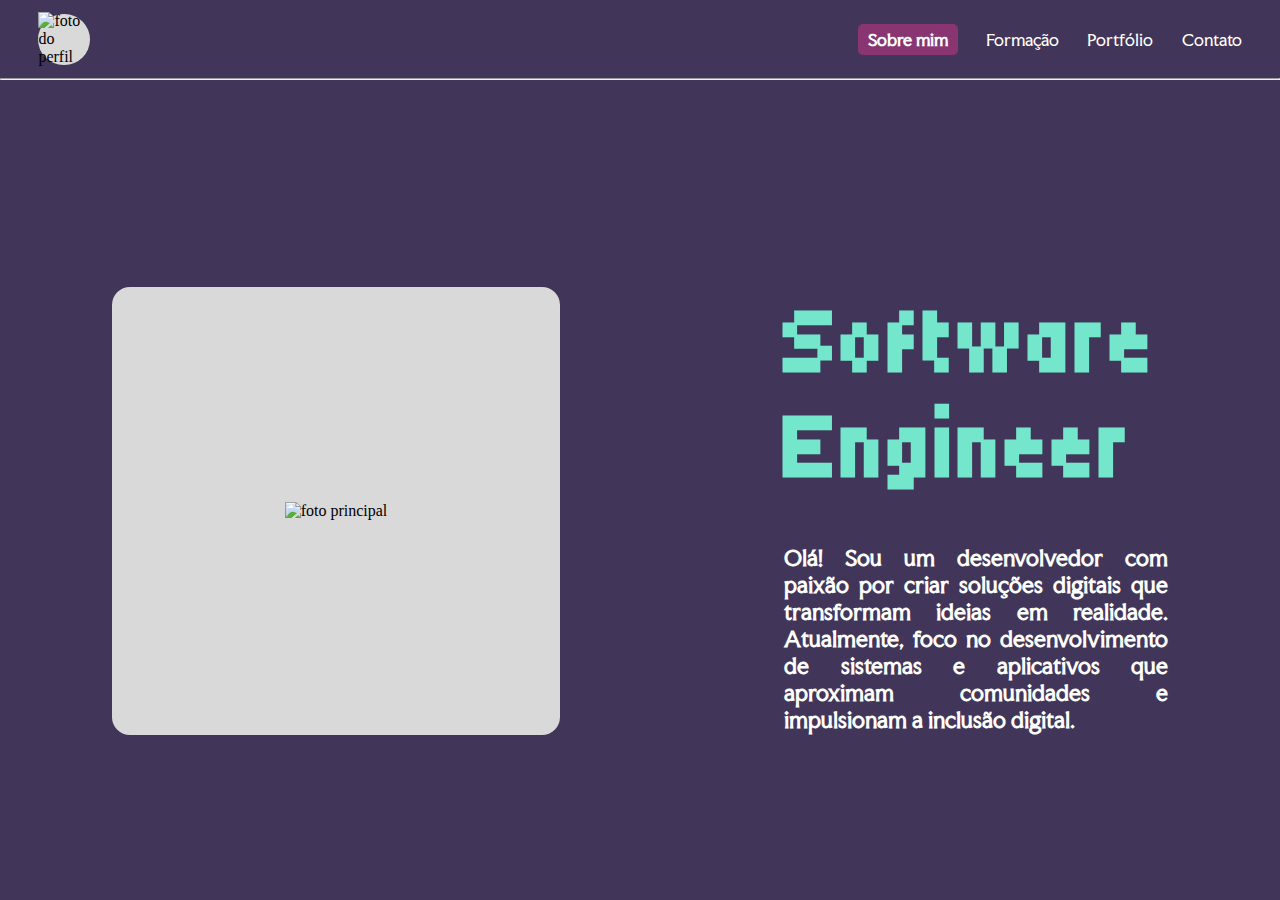
==== index.html @ a6c14b59 "envio para teste de deploy" ====
<!DOCTYPE html>
<html lang="pt-BR">
<head>
    <meta charset="UTF-8">
    <meta name="viewport" content="width=device-width, initial-scale=1.0">
    <title>My House</title>
    <link rel="stylesheet" href="style.css">
    <script src="./componets/header.js" defer></script>
</head>
<body>
    <header-component></header-component>
    <main>
        <div id="container-foto-principal">
            <img src="" alt="foto principal" id="foto-principal">
        </div>
        <section id="minha-descricao">
            <h1>Software Engineer</h1>
        <p>
            Olá! Sou um desenvolvedor com paixão por criar soluções digitais que transformam ideias 
            em realidade. Atualmente, foco no desenvolvimento de sistemas e aplicativos que aproximam 
            comunidades e impulsionam a inclusão digital.
        </p>
        </section>
        
    </main>
</body>
</html>
---- style.css ----
@import url('https://fonts.googleapis.com/css2?family=Corinthia:wght@400;700&family=Faculty+Glyphic&family=Roboto:ital,wght@0,100;0,300;0,400;0,500;0,700;0,900;1,100;1,300;1,400;1,500;1,700;1,900&family=Tiny5&display=swap');
@import url('https://fonts.googleapis.com/css2?family=Faculty+Glyphic&display=swap');
  
* {
    margin: 0;
    padding: 0;
    list-style: none;
    box-sizing: border-box;
    text-decoration: none;
}

body {
    background-color: #413659;
    height: 100vh;
}

@media only screen and (max-width: 1280px) {


    header {
        display: flex;
        align-items: center;
        justify-content: space-between;
        padding:  1.5vh 3vw;
    }

    #container-foto-perfil {
        display: flex;
        align-items: center;
        justify-content: center;
        background-color: #D9D9D9;
        width: 4vw;
        height: 4vw;
        border-radius: 50%;
    }
    
    #lista-opcoes {
        display: flex;
        justify-content: space-between;
        width: 30vw;
    }
    
    #item-opcao {
        font-family: "Faculty Glyphic", sans-serif;
        font-weight: 400;
    }
    
    #item-opcao-active a {
        font-family: "Faculty Glyphic", sans-serif;
        color: #FFFFFF;
        text-decoration: none;
        font-weight: 600;
        background-color: #893572;
        color: white;
        padding: 5px 10px;
        border-radius: 5px;
    }
    
    #item-opcao > a {
        color: #FFFFFF;
    }
    
    #item-opcao > a:hover {
        text-decoration: underline;
        text-decoration-thickness: 0.1em;
        padding-bottom: 1em;
    }
    
    main {
        display: flex;
        justify-content: space-around;
        align-items: center;
        margin-top: 23vh;
    }
    
    #container-foto-principal {
        display: flex;
        justify-content: center;
        align-items: center;
        background-color: #D9D9D9;
        width: 35vw;
        height: 35vw;
        border-radius: 2vh;    
    }
    
    h1 {
        font-family: "Tiny5", serif;
        color: #73E6CB;
        width: 30vw;
        font-size: 70pt;
    }
    
    #minha-descricao {
        display: flex;
        flex-direction: column;
        justify-content: center;
        gap: 5vh;
        align-items: center;
        width: 30vw;
        height: 35vw;
    }
    
    #minha-descricao > p {
        font-family: "Faculty Glyphic", sans-serif;
        font-size: 1.3rem;
        color: #FFFFFF;
        font-weight: 600;
        text-align: justify;
    }
    
}

@media only screen and (min-width: 1281px) {
    
    header {
        display: flex;
        align-items: center;
        justify-content: space-between;
        padding:  1vh 3vw;
    }

    #container-foto-perfil {
        display: flex;
        align-items: center;
        justify-content: center;
        background-color: #D9D9D9;
        width: 2.5vw;
        height: 2.5vw;
        border-radius: 50%;
    }

    #lista-opcoes {
        display: flex;
        justify-content: space-between;
        width: 15vw;
    }
    
    #item-opcao {
        font-family: "Faculty Glyphic", sans-serif;
        font-weight: 400;
    }
    
    #item-opcao-active a {
        font-family: "Faculty Glyphic", sans-serif;
        color: #FFFFFF;
        text-decoration: none;
        font-weight: 600;
        background-color: #893572;
        color: white;
        padding: 5px 10px;
        border-radius: 5px;
    }
    
    #item-opcao > a {
        color: #FFFFFF;
    }
    
    #item-opcao > a:hover {
        text-decoration: underline;
        text-decoration-thickness: 0.1em;
        padding-bottom: 1em;
    }

    #container-foto-principal {
        display: flex;
        justify-content: center;
        align-items: center;
        background-color: #D9D9D9;
        width: 20vw;
        height: 20vw;
        border-radius: 2vh;    
    }

    main {
        display: flex;
        gap: 12vw;
        align-items: center;
        padding-left: 3vw;
        height: 80vh;
       
    }

    h1 {
        font-family: "Tiny5", serif;
        color: #73E6CB;
        font-size: 70pt;
    }
    
    #minha-descricao {
        display: flex;
        flex-direction: column;
        justify-content: center;
        align-items: start;
        gap: 5vh;
        width: 30vw;
        height: 35vw;
    }
    
    #minha-descricao > p {
        font-family: "Faculty Glyphic", sans-serif;
        font-size: 1.3rem;
        color: #FFFFFF;
        font-weight: 600;
        text-align: justify;
    }

}

#main-formacao {
    display: flex;
    justify-content: flex-start;
    margin-top: 15vh;
    padding: 0 3vw;
}

#lista-formacao {
    display: flex;
    flex-direction: column;
    width: 35vw;
}

.item-curso {
    display: grid;
    width: 30vw;
    height: 18vh;
    grid-template-columns: 1fr 2fr;
    grid-template-rows: 1fr 1fr;
    align-items: center;
}

.logo-curso {
    width: 10vw;
    height: 10vw;
    grid-column: 1 / 2;
    grid-row: 1 / 3;
}

.nome-curso {
    width: 25vw;
    grid-column: 2 / 3;
    grid-row: 1 / 2;
    font-size: 1.3rem;
    
}

.dados-complementares {
    display: grid;
    grid-template-columns: 1fr 1fr;
    flex-wrap: wrap;
    width: 30vw;
}

.titulo-atributo {
    font-size: 1rem;
}
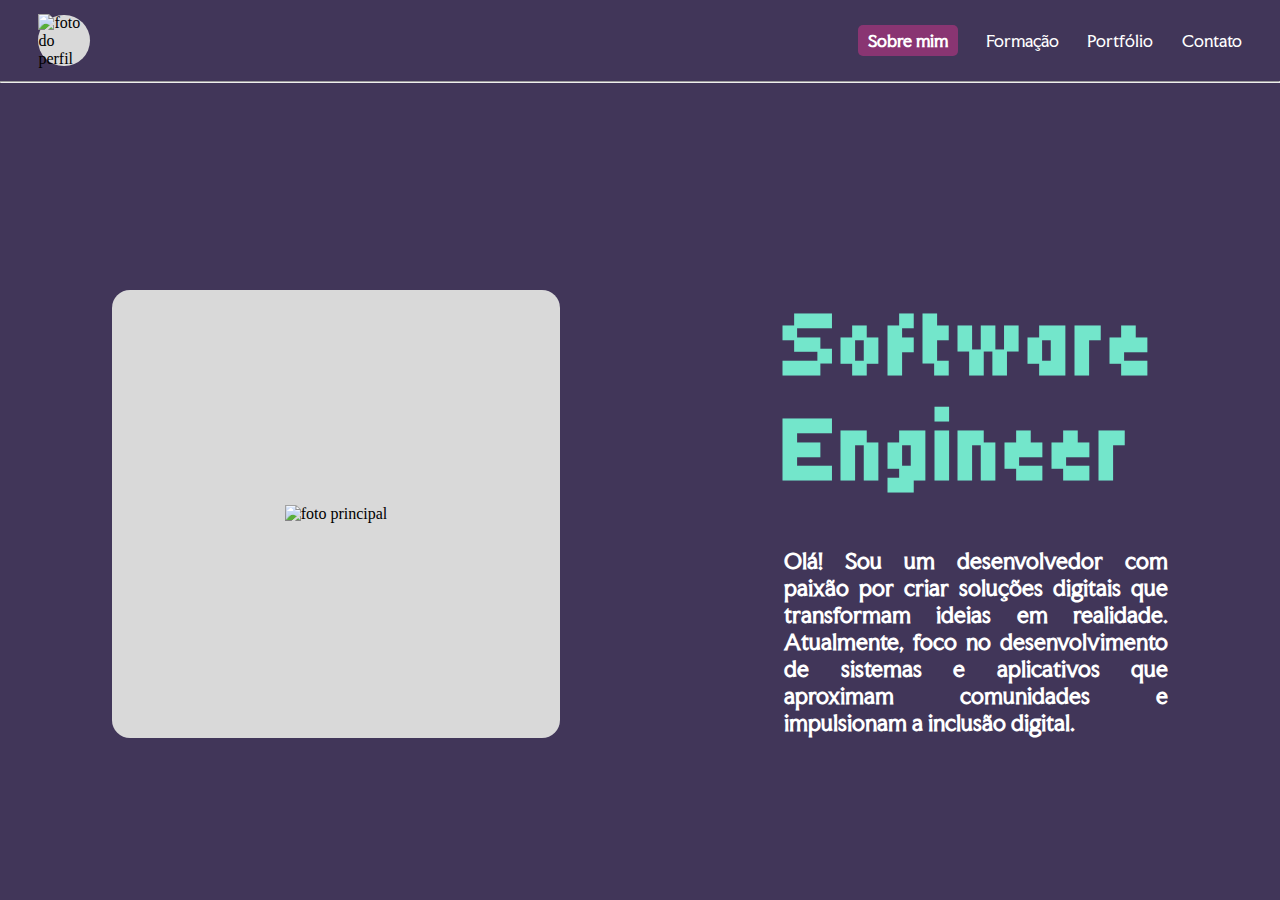
==== commit dee70e09: "criado a pagina de formacao" ====
--- a/index.html
+++ b/index.html
@@ -5,11 +5,11 @@
     <meta name="viewport" content="width=device-width, initial-scale=1.0">
     <title>My House</title>
     <link rel="stylesheet" href="style.css">
-    <script src="./componets/header.js" defer></script>
+    <script src="./script.js" defer ></script>
 </head>
 <body>
     <header-component></header-component>
-    <main>
+    <main id="main-sobre-mim">
         <div id="container-foto-principal">
             <img src="" alt="foto principal" id="foto-principal">
         </div>
--- a/style.css
+++ b/style.css
@@ -15,15 +15,16 @@
     height: 100vh;
 }
 
+header {
+    display: flex;
+    align-items: center;
+    height: 9vh;
+    justify-content: space-between;
+    padding:  1.5vh 3vw;
+}
+
 @media only screen and (max-width: 1280px) {
 
-
-    header {
-        display: flex;
-        align-items: center;
-        justify-content: space-between;
-        padding:  1.5vh 3vw;
-    }
 
     #container-foto-perfil {
         display: flex;
@@ -33,6 +34,74 @@
         width: 4vw;
         height: 4vw;
         border-radius: 50%;
+    }
+    
+    #main-formacao {
+        display: flex;
+        flex-direction: column;
+        justify-content: flex-start;
+        margin-top: 5vh;
+        padding: 0 3vw;
+    }
+
+    #main-sobre-mim {
+        display: flex;
+        justify-content: space-around;
+        align-items: center;
+        margin-top: 23vh;
+    }
+
+    #titulo-da-pagina-formacao {
+        font-size: 40pt;
+        width: 45vw;
+        margin-bottom: 3vh;
+    }
+
+    #lista-formacao {
+        display: flex;
+        font-family: 'Franklin Gothic Medium', 'Arial Narrow', Arial, sans-serif;
+        font-weight: 500;
+        flex-direction: column;
+        row-gap: 2vh;
+        color: #D9D9D9;
+    }
+    
+    .item-curso {
+        display: grid;
+        width: 40vw;
+        height: 15vh;
+        grid-template-columns: 1fr 2fr;
+        grid-template-rows: 1fr 1fr;
+        align-items: center;
+        background-color: rgba(113, 217, 187, 0.3);
+        border-radius: 1.5vh;
+    }
+
+    .logo-curso {
+        width: 10vw;
+        height: 10vw;
+        grid-column: 1 / 2;
+        grid-row: 1 / 3;
+    }
+
+    .nome-curso {
+        width: 25vw;
+        grid-column: 2 / 3;
+        grid-row: 1 / 2;
+        font-size: 1.3rem;
+        
+    }
+    
+    .dados-complementares {
+        display: grid;
+        grid-template-columns: 1fr 1fr;
+        row-gap: 0.5vh;
+        flex-wrap: wrap;
+        width: 30vw;
+    }
+    
+    .titulo-atributo {
+        font-size: 0.8rem;
     }
     
     #lista-opcoes {
@@ -66,13 +135,7 @@
         text-decoration-thickness: 0.1em;
         padding-bottom: 1em;
     }
-    
-    main {
-        display: flex;
-        justify-content: space-around;
-        align-items: center;
-        margin-top: 23vh;
-    }
+  
     
     #container-foto-principal {
         display: flex;
@@ -112,13 +175,6 @@
 }
 
 @media only screen and (min-width: 1281px) {
-    
-    header {
-        display: flex;
-        align-items: center;
-        justify-content: space-between;
-        padding:  1vh 3vw;
-    }
 
     #container-foto-perfil {
         display: flex;
@@ -129,6 +185,14 @@
         height: 2.5vw;
         border-radius: 50%;
     }
+    
+    #main-formacao {
+        display: flex;
+        flex-direction: column;
+        justify-content: flex-start;
+        margin-top: 5vh;
+        padding: 0 3vw;
+    }
 
     #lista-opcoes {
         display: flex;
@@ -136,6 +200,55 @@
         width: 15vw;
     }
     
+    
+    #titulo-da-pagina-formacao {
+        font-size: 40pt;
+        width: 45vw;
+        margin-bottom: 3vh;
+    }
+
+    #lista-formacao {
+        display: flex;
+        font-family: 'Franklin Gothic Medium', 'Arial Narrow', Arial, sans-serif;
+        font-weight: 500;
+        flex-direction: column;
+        row-gap: 2vh;
+        color: #D9D9D9;
+    }
+    
+    .item-curso {
+        display: grid;
+        width: 20vw;
+        height: 15vh;
+        grid-template-columns: 1fr 2fr;
+        grid-template-rows: 1fr 1fr;
+        align-items: center;
+        background-color: rgba(113, 217, 187, 0.3);
+        border-radius: 1.5vh;
+    }
+
+    .logo-curso {
+        width: 5vw;
+        height: 5vw;
+        grid-column: 1 / 2;
+        grid-row: 1 / 3;
+    }
+    .nome-curso {
+        width: 15vw;
+    }
+    
+    .dados-complementares {
+        display: grid;
+        grid-template-columns: 1fr 1fr;
+        row-gap: 0.5vh;
+        flex-wrap: wrap;
+        width: 15vw;
+    }
+    
+    .titulo-atributo {
+        font-size: 0.8rem;
+    }
+
     #item-opcao {
         font-family: "Faculty Glyphic", sans-serif;
         font-weight: 400;
@@ -172,7 +285,7 @@
         border-radius: 2vh;    
     }
 
-    main {
+    #main-sobre-mim {
         display: flex;
         gap: 12vw;
         align-items: center;
@@ -180,6 +293,7 @@
         height: 80vh;
        
     }
+
 
     h1 {
         font-family: "Tiny5", serif;
@@ -205,52 +319,4 @@
         text-align: justify;
     }
 
-}
-
-#main-formacao {
-    display: flex;
-    justify-content: flex-start;
-    margin-top: 15vh;
-    padding: 0 3vw;
-}
-
-#lista-formacao {
-    display: flex;
-    flex-direction: column;
-    width: 35vw;
-}
-
-.item-curso {
-    display: grid;
-    width: 30vw;
-    height: 18vh;
-    grid-template-columns: 1fr 2fr;
-    grid-template-rows: 1fr 1fr;
-    align-items: center;
-}
-
-.logo-curso {
-    width: 10vw;
-    height: 10vw;
-    grid-column: 1 / 2;
-    grid-row: 1 / 3;
-}
-
-.nome-curso {
-    width: 25vw;
-    grid-column: 2 / 3;
-    grid-row: 1 / 2;
-    font-size: 1.3rem;
-    
-}
-
-.dados-complementares {
-    display: grid;
-    grid-template-columns: 1fr 1fr;
-    flex-wrap: wrap;
-    width: 30vw;
-}
-
-.titulo-atributo {
-    font-size: 1rem;
 }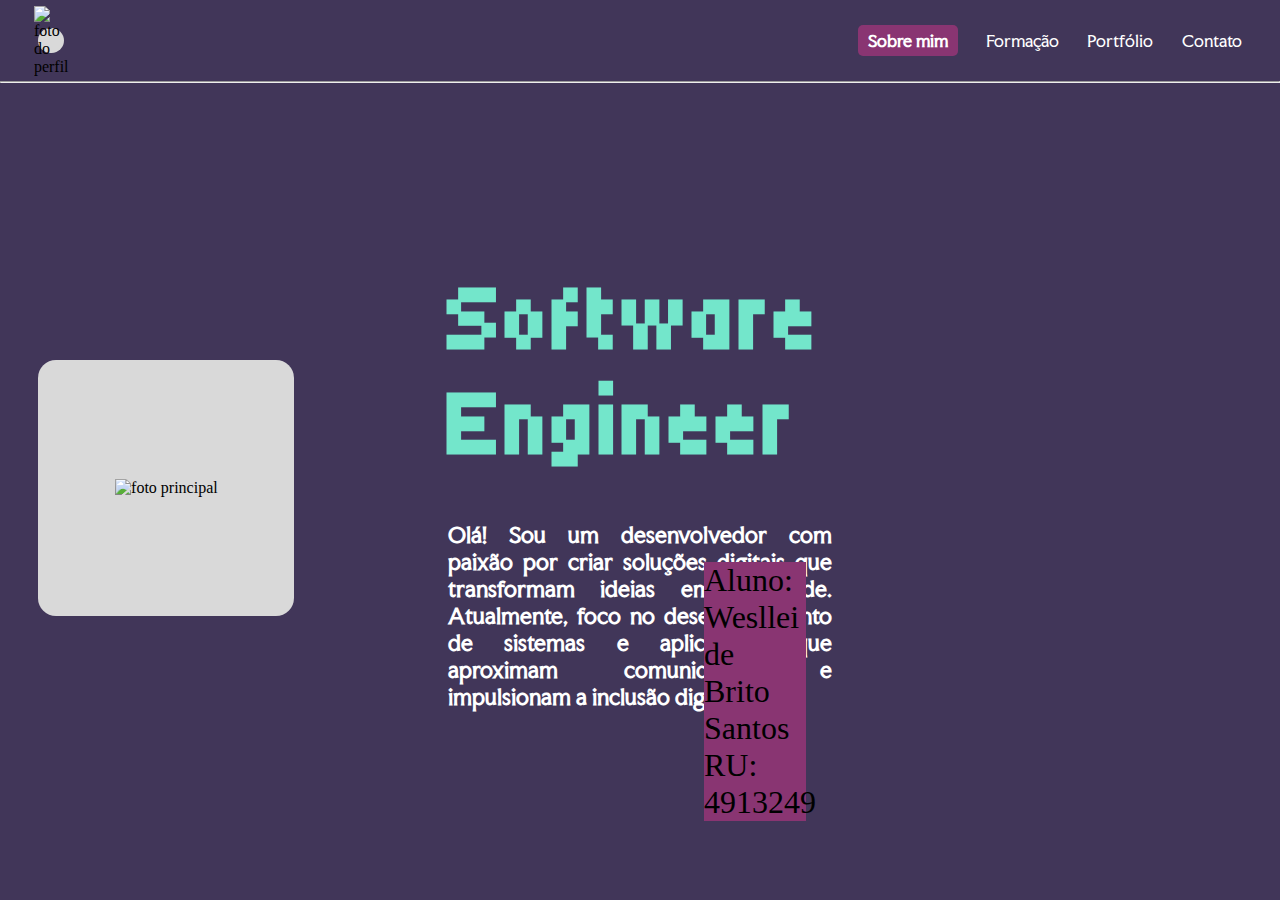
==== commit 930507c3: "finalizado" ====
--- a/index.html
+++ b/index.html
@@ -21,7 +21,10 @@
             comunidades e impulsionam a inclusão digital.
         </p>
         </section>
-        
+        <article>
+            <p>Aluno: Wesllei de Brito Santos</p>
+            <p>RU: 4913249</p>
+        </article>
     </main>
 </body>
 </html>--- a/style.css
+++ b/style.css
@@ -23,300 +23,394 @@
     padding:  1.5vh 3vw;
 }
 
-@media only screen and (max-width: 1280px) {
-
-
-    #container-foto-perfil {
-        display: flex;
-        align-items: center;
-        justify-content: center;
-        background-color: #D9D9D9;
-        width: 4vw;
-        height: 4vw;
-        border-radius: 50%;
-    }
+#container-foto-perfil {
+    display: flex;
+    align-items: center;
+    justify-content: center;
+    background-color: #D9D9D9;
+    width: 2vw;
+    height: 2vw;
+    border-radius: 50%;
+}
+
+#main-formacao {
+    display: flex;
+    flex-direction: column;
+    justify-content: flex-start;
+    margin-top: 5vh;
+    padding: 0 3vw;
+}
+
+#main-sobre-mim {
+    display: flex;
+    justify-content: space-around;
+    align-items: center;
+    margin-top: 23vh;
+    position: absolute;
+}
+
+#titulo-da-pagina-formacao {
+    font-size: 40pt;
+    width: 45vw;
+    margin-bottom: 3vh;
+}
+
+#lista-formacao {
+    display: flex;
+    flex-direction: column;
+    row-gap: 2vh;
+    column-gap: 5vw;
+}
+
+.item-curso {
+    display: grid;
+    width: 40vw;
+    height: 20vh;
+    row-gap: 2vh;
+    align-items: center;
+    background-color: rgba(113, 217, 187, 0.3);
+    border-radius: 1.5vh;
+}
+
+.logo-curso {
+    width: 6vw;
+    height: 6vw;
+    grid-row: 1 / 3;
+}
+
+.nome-curso {
+    width: 25vw;
+    grid-column: 2 / 3;
+    grid-row: 1 / 2;
+    font-size: 1.3rem;
     
-    #main-formacao {
-        display: flex;
-        flex-direction: column;
-        justify-content: flex-start;
-        margin-top: 5vh;
-        padding: 0 3vw;
-    }
-
-    #main-sobre-mim {
-        display: flex;
-        justify-content: space-around;
-        align-items: center;
-        margin-top: 23vh;
-    }
-
-    #titulo-da-pagina-formacao {
-        font-size: 40pt;
-        width: 45vw;
-        margin-bottom: 3vh;
-    }
-
-    #lista-formacao {
-        display: flex;
-        font-family: 'Franklin Gothic Medium', 'Arial Narrow', Arial, sans-serif;
-        font-weight: 500;
-        flex-direction: column;
-        row-gap: 2vh;
-        color: #D9D9D9;
-    }
-    
-    .item-curso {
-        display: grid;
-        width: 40vw;
-        height: 15vh;
-        grid-template-columns: 1fr 2fr;
-        grid-template-rows: 1fr 1fr;
-        align-items: center;
-        background-color: rgba(113, 217, 187, 0.3);
-        border-radius: 1.5vh;
-    }
-
-    .logo-curso {
-        width: 10vw;
-        height: 10vw;
-        grid-column: 1 / 2;
-        grid-row: 1 / 3;
-    }
-
-    .nome-curso {
-        width: 25vw;
-        grid-column: 2 / 3;
-        grid-row: 1 / 2;
-        font-size: 1.3rem;
-        
-    }
-    
-    .dados-complementares {
-        display: grid;
-        grid-template-columns: 1fr 1fr;
-        row-gap: 0.5vh;
-        flex-wrap: wrap;
-        width: 30vw;
-    }
-    
-    .titulo-atributo {
-        font-size: 0.8rem;
-    }
-    
-    #lista-opcoes {
-        display: flex;
-        justify-content: space-between;
-        width: 30vw;
-    }
-    
-    #item-opcao {
-        font-family: "Faculty Glyphic", sans-serif;
-        font-weight: 400;
-    }
-    
-    #item-opcao-active a {
-        font-family: "Faculty Glyphic", sans-serif;
-        color: #FFFFFF;
-        text-decoration: none;
-        font-weight: 600;
-        background-color: #893572;
-        color: white;
-        padding: 5px 10px;
-        border-radius: 5px;
-    }
-    
-    #item-opcao > a {
-        color: #FFFFFF;
-    }
-    
-    #item-opcao > a:hover {
-        text-decoration: underline;
-        text-decoration-thickness: 0.1em;
-        padding-bottom: 1em;
-    }
-  
-    
-    #container-foto-principal {
-        display: flex;
-        justify-content: center;
-        align-items: center;
-        background-color: #D9D9D9;
-        width: 35vw;
-        height: 35vw;
-        border-radius: 2vh;    
-    }
-    
-    h1 {
-        font-family: "Tiny5", serif;
-        color: #73E6CB;
-        width: 30vw;
-        font-size: 70pt;
-    }
-    
-    #minha-descricao {
-        display: flex;
-        flex-direction: column;
-        justify-content: center;
-        gap: 5vh;
-        align-items: center;
-        width: 30vw;
-        height: 35vw;
-    }
-    
-    #minha-descricao > p {
-        font-family: "Faculty Glyphic", sans-serif;
-        font-size: 1.3rem;
-        color: #FFFFFF;
-        font-weight: 600;
-        text-align: justify;
-    }
-    
-}
-
-@media only screen and (min-width: 1281px) {
-
-    #container-foto-perfil {
-        display: flex;
-        align-items: center;
-        justify-content: center;
-        background-color: #D9D9D9;
-        width: 2.5vw;
-        height: 2.5vw;
-        border-radius: 50%;
-    }
-    
-    #main-formacao {
-        display: flex;
-        flex-direction: column;
-        justify-content: flex-start;
-        margin-top: 5vh;
-        padding: 0 3vw;
-    }
-
-    #lista-opcoes {
-        display: flex;
-        justify-content: space-between;
-        width: 15vw;
-    }
-    
-    
-    #titulo-da-pagina-formacao {
-        font-size: 40pt;
-        width: 45vw;
-        margin-bottom: 3vh;
-    }
-
-    #lista-formacao {
-        display: flex;
-        font-family: 'Franklin Gothic Medium', 'Arial Narrow', Arial, sans-serif;
-        font-weight: 500;
-        flex-direction: column;
-        row-gap: 2vh;
-        color: #D9D9D9;
-    }
-    
-    .item-curso {
-        display: grid;
-        width: 20vw;
-        height: 15vh;
-        grid-template-columns: 1fr 2fr;
-        grid-template-rows: 1fr 1fr;
-        align-items: center;
-        background-color: rgba(113, 217, 187, 0.3);
-        border-radius: 1.5vh;
-    }
-
-    .logo-curso {
-        width: 5vw;
-        height: 5vw;
-        grid-column: 1 / 2;
-        grid-row: 1 / 3;
-    }
-    .nome-curso {
-        width: 15vw;
-    }
-    
-    .dados-complementares {
-        display: grid;
-        grid-template-columns: 1fr 1fr;
-        row-gap: 0.5vh;
-        flex-wrap: wrap;
-        width: 15vw;
-    }
-    
-    .titulo-atributo {
-        font-size: 0.8rem;
-    }
-
-    #item-opcao {
-        font-family: "Faculty Glyphic", sans-serif;
-        font-weight: 400;
-    }
-    
-    #item-opcao-active a {
-        font-family: "Faculty Glyphic", sans-serif;
-        color: #FFFFFF;
-        text-decoration: none;
-        font-weight: 600;
-        background-color: #893572;
-        color: white;
-        padding: 5px 10px;
-        border-radius: 5px;
-    }
-    
-    #item-opcao > a {
-        color: #FFFFFF;
-    }
-    
-    #item-opcao > a:hover {
-        text-decoration: underline;
-        text-decoration-thickness: 0.1em;
-        padding-bottom: 1em;
-    }
-
-    #container-foto-principal {
-        display: flex;
-        justify-content: center;
-        align-items: center;
-        background-color: #D9D9D9;
-        width: 20vw;
-        height: 20vw;
-        border-radius: 2vh;    
-    }
-
-    #main-sobre-mim {
-        display: flex;
-        gap: 12vw;
-        align-items: center;
-        padding-left: 3vw;
-        height: 80vh;
-       
-    }
-
-
-    h1 {
-        font-family: "Tiny5", serif;
-        color: #73E6CB;
-        font-size: 70pt;
-    }
-    
-    #minha-descricao {
-        display: flex;
-        flex-direction: column;
-        justify-content: center;
-        align-items: start;
-        gap: 5vh;
-        width: 30vw;
-        height: 35vw;
-    }
-    
-    #minha-descricao > p {
-        font-family: "Faculty Glyphic", sans-serif;
-        font-size: 1.3rem;
-        color: #FFFFFF;
-        font-weight: 600;
-        text-align: justify;
-    }
-
-}+}
+
+.titulo-atributo {
+    font-size: 0.8rem;
+}
+
+#lista-opcoes {
+    display: flex;
+    justify-content: space-between;
+    width: 35vw;
+}
+
+#item-opcao {
+    font-family: "Faculty Glyphic", sans-serif;
+    font-weight: 400;
+}
+
+#item-opcao-active a {
+    font-family: "Faculty Glyphic", sans-serif;
+    color: #FFFFFF;
+    text-decoration: none;
+    font-weight: 600;
+    background-color: #893572;
+    color: white;
+    padding: 5px 10px;
+    border-radius: 5px;
+}
+
+#item-opcao > a {
+    color: #FFFFFF;
+}
+
+#item-opcao > a:hover {
+    text-decoration: underline;
+    text-decoration-thickness: 0.1em;
+    padding-bottom: 1em;
+}
+
+
+#container-foto-principal {
+    display: flex;
+    justify-content: center;
+    align-items: center;
+    background-color: #D9D9D9;
+    width: 20vw;
+    height: 20vw;
+    border-radius: 2vh;    
+}
+
+h1 {
+    font-family: "Tiny5", serif;
+    color: #73E6CB;
+    width: 30vw;
+    font-size: 4rem;
+}
+
+#minha-descricao {
+    display: flex;
+    flex-direction: column;
+    justify-content: center;
+    gap: 5vh;
+    align-items: center;
+    width: 30vw;
+    height: 35vw;
+}
+
+#minha-descricao > p {
+    font-family: "Faculty Glyphic", sans-serif;
+    font-size: 1.3rem;
+    color: #FFFFFF;
+    font-weight: 600;
+    text-align: justify;
+}
+
+#lista-portfolio {
+    display: flex;
+    flex-direction: column;
+    row-gap: 4vh;
+    color: #27415A;
+}
+
+.conteudo {
+    display: flex;
+    flex-direction: column;
+    row-gap: 1vh;
+}
+
+.logo-projeto {
+    width: 8vw;
+    height: 8vw;
+}
+
+.nome {
+    font-size: 15pt;
+}
+
+.titulo {
+    font-size: 12pt;
+}
+
+.descricao {
+    font-size: 10pt;
+    font-weight: 600;
+    text-align: justify;
+}
+
+.lista-tecnologia {
+    display: flex;
+    column-gap: 2vh;
+    width: 20vw;
+    flex-wrap: wrap;
+    row-gap: 1vh;
+    overflow: auto;
+}
+
+.item-tecnologia {
+    display: flex;
+    font-size: 10pt;
+}
+
+.item-tecnologia > img {
+    width: 12pt;
+    height: 12pt;
+    margin-right: 3pt;
+}
+
+#main-sobre-mim {
+    margin-top: 5vh;
+}
+
+#main-formacao {
+    display: flex;
+    flex-direction: column;
+    justify-content: flex-start;
+    margin-top: 5vh;
+    padding: 0 3vw;
+}
+
+#lista-opcoes {
+    width: 30vw;
+    column-gap: 2vh;
+}
+
+
+#titulo-da-pagina-formacao {
+    font-size: 40pt;
+    width: 45vw;
+    margin-bottom: 3vh;
+}
+
+
+.dados-complementares {
+    width: 22vw;
+    display: flex;
+    flex-wrap: wrap;
+    column-gap: 2vw;
+}
+
+.titulo-atributo {
+    font-size: 1rem;
+}
+
+#item-opcao {
+    font-family: "Faculty Glyphic", sans-serif;
+    font-weight: 400;
+}
+
+#item-opcao-active a {
+    font-family: "Faculty Glyphic", sans-serif;
+    color: #FFFFFF;
+    text-decoration: none;
+    font-weight: 600;
+    background-color: #893572;
+    color: white;
+    padding: 5px 10px;
+    border-radius: 5px;
+}
+
+#item-opcao > a {
+    color: #FFFFFF;
+}
+
+#item-opcao > a:hover {
+    text-decoration: underline;
+    text-decoration-thickness: 0.1em;
+    padding-bottom: 1em;
+}
+
+
+#main-sobre-mim {
+    display: flex;
+    gap: 12vw;
+    align-items: center;
+    padding-left: 3vw;
+    height: 80vh;
+   
+}
+
+
+h1 {
+    font-family: "Tiny5", serif;
+    color: #73E6CB;
+    font-size: 70pt;
+}
+
+#minha-descricao {
+    display: flex;
+    flex-direction: column;
+    justify-content: center;
+    align-items: start;
+    gap: 5vh;
+    width: 30vw;
+    height: 35vw;
+}
+
+#minha-descricao > p {
+    font-family: "Faculty Glyphic", sans-serif;
+    font-size: 1.3rem;
+    color: #FFFFFF;
+    font-weight: 600;
+    text-align: justify;
+}
+
+
+
+#main-portfolio {
+    width: 100%;
+    display: flex;
+    justify-content: center;
+    padding-top: 10vh;
+}
+
+
+
+.item-portfolio {
+    display: flex;
+    align-items: center;
+    gap: 2vw;
+    width: 30vw;
+    background-color: #C49B8E;
+    padding: 2vh 2vh;
+    border-radius: 1em;
+}
+
+
+.logo-projeto {
+    width: 8vw;
+    height: 8vw;
+}
+
+.nome {
+    font-size: 1rem;
+}
+
+.descricao {
+    font-size: 0.8rem;
+    font-weight: 600;
+    text-align: justify;
+    width: 15vw;
+}
+
+.acessar {
+    display: flex;
+    align-items: center;
+    background-color: #5CA16D;
+    justify-content: center;
+    border-radius: 0.5em;
+    width: 5vw;
+    height: 5vh;
+
+}
+
+.acessar > h3 {
+    font-size: 1rem;
+}
+
+.acessar > img {
+    width: 1rem;
+    height: 1rem;
+}
+
+#main-contato {
+    width: 100%;
+    height: 100%;
+    display: flex;
+    align-items: center;
+}
+
+.container {
+    max-width: 400px;
+    margin: 0 auto;
+    padding: 20px;
+    border: 1px solid #ccc;
+    border-radius: 5px;
+    box-shadow: 0 2px 5px rgba(0, 0, 0, 0.3);
+}
+
+label {
+    display: block;
+    margin-bottom: 5px;
+}
+
+input, textarea {
+    width: 100%;
+    padding: 10px;
+    margin-bottom: 15px;
+    border: 1px solid #ccc;
+    border-radius: 3px;
+}
+
+button {
+    background-color: #4CAF50;
+    color: white;
+    padding: 10px 20px;
+    border: none;
+    border-radius: 3px;
+    cursor: pointer;
+}
+
+
+article {
+    position: absolute;
+    bottom: 3vh;
+    right: 2vw;
+    width: 8vw;
+    background-color: #893572;
+    font-size: 2rem;
+}
+
+
